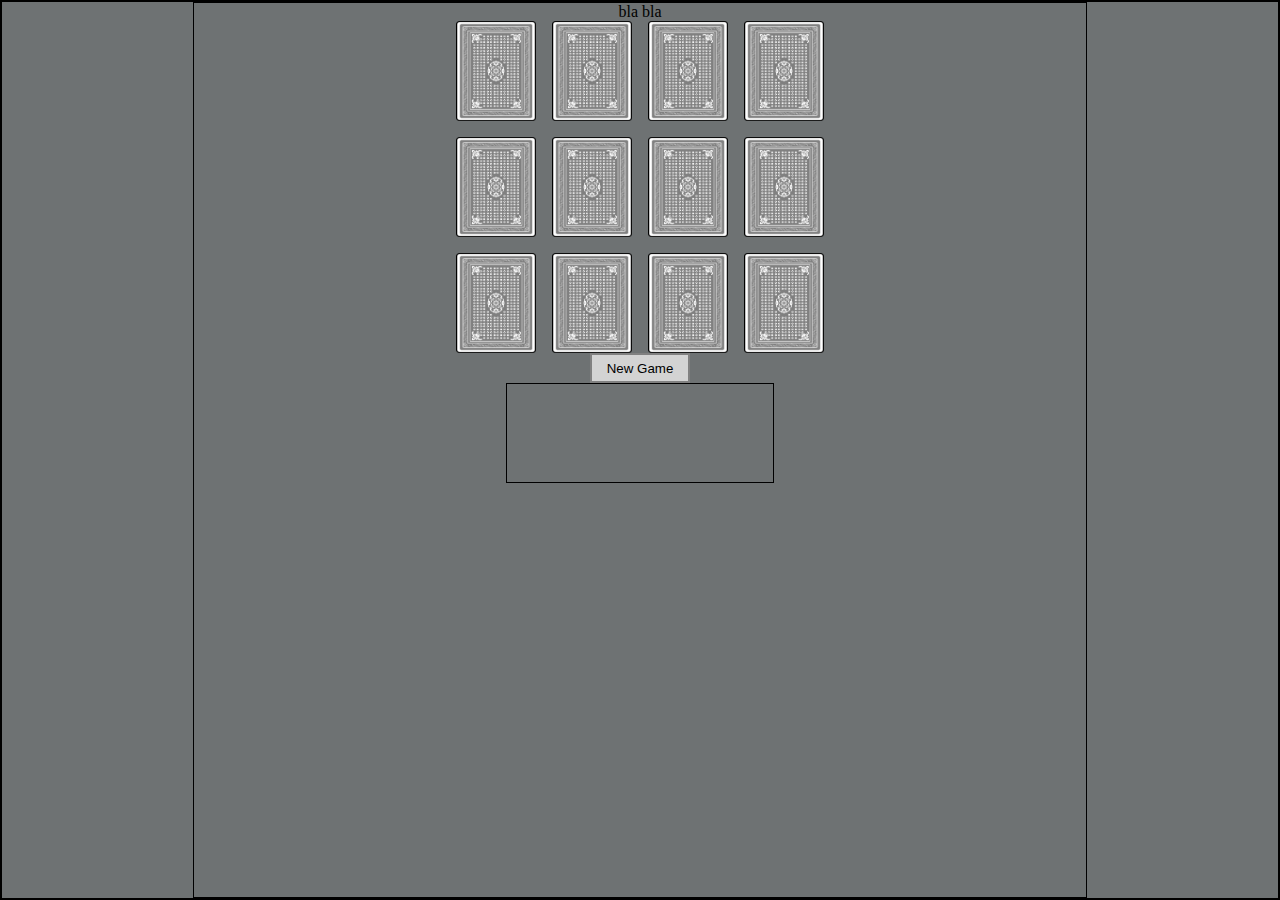
==== index.html @ 5e968b84 "first commit" ====
<!DOCTYPE html>
<html lang="en">
  <head>
    <meta charset="UTF-8" />
    <meta http-equiv="X-UA-Compatible" content="IE=edge" />
    <meta name="viewport" content="width=device-width, initial-scale=1.0" />
    <title>Memory Game</title>
    <link rel="stylesheet" href="style.css" />
  </head>
  <body>
    <div class="container">
      <div class="game-wrap">
        <div class="message"><p>bla bla</p></div>
        <div class="cards">
          <div class="cell">
            <div class="front"><img src="./images/back-gray.png" /></div>
            <div class="back"></div>
          </div>
          <div class="cell">
            <div class="front"><img src="./images/back-gray.png" /></div>
            <div class="back"></div>
          </div>
          <div class="cell">
            <div class="front"><img src="./images/back-gray.png" /></div>
            <div class="back"></div>
          </div>
          <div class="cell">
            <div class="front"><img src="./images/back-gray.png" /></div>
            <div class="back"></div>
          </div>
          <div class="cell">
            <div class="front"><img src="./images/back-gray.png" /></div>
            <div class="back"></div>
          </div>
          <div class="cell">
            <div class="front"><img src="./images/back-gray.png" /></div>
            <div class="back"></div>
          </div>
          <div class="cell">
            <div class="front"><img src="./images/back-gray.png" /></div>
            <div class="back"></div>
          </div>
          <div class="cell">
            <div class="front"><img src="./images/back-gray.png" /></div>
            <div class="back"></div>
          </div>
          <div class="cell">
            <div class="front"><img src="./images/back-gray.png" /></div>
            <div class="back"></div>
          </div>
          <div class="cell">
            <div class="front"><img src="./images/back-gray.png" /></div>
            <div class="back"></div>
          </div>
          <div class="cell">
            <div class="front"><img src="./images/back-gray.png" /></div>
            <div class="back"></div>
          </div>
          <div class="cell">
            <div class="front"><img src="./images/back-gray.png" /></div>
            <div class="back"></div>
          </div>
        </div>
        <a href="http://www.google.com" target="blank"><button class="reset">New Game</button></a>
        <div class="side-menu"></div>
      </div>
    </div>

    <script src="app.js"></script>
  </body>
</html>
---- style.css ----
* {
  padding: 0;
  margin: 0;
  box-sizing: border-box;
}

body {
  background: rgb(110, 114, 115);
  height: 100vh;
  border: 1px solid black;
}

.container {
  display: flex;
  border: 1px solid black;
  height: 100%;
  width: 100%;
  align-items: center;
  justify-content: center;
}

.game-wrap {
  display: flex;
  flex-direction: column;
  align-items: center;
  border: 1px solid black;
  width: 70%;
  height: 100%;
}

.side-menu {
  display: flex;
  width: 30%;
  height: 100px;
  border: 1px solid black;
}

.reset {
  width: 100px;
  height: 30px;
  border: 2px solid grey;
  background: lightgray;
  transition: 0.5s;
}

.reset:hover {
  background: rgb(32, 103, 225);
  color: white;
  cursor: pointer;
}

.cards {
  display: grid;
  grid-template-columns: repeat(4, 1fr);
  grid-template-rows: repeat(3, 1fr);
  gap: 1rem;
}
.cell {
  width: 80px;
  height: 100px;
  /* background: wheat; */
  order: 1;
  position: relative;
}

.front {
  height: 100%;
  width: 100%;
  /* background: rgb(22, 39, 86); */
  position: absolute;
  z-index: 1;
}
.back {
  height: 100%;
  width: 100%;
  /* background: blue; */
  position: absolute;
}
.front img {
  width: 100%;
  height: 100%;
}
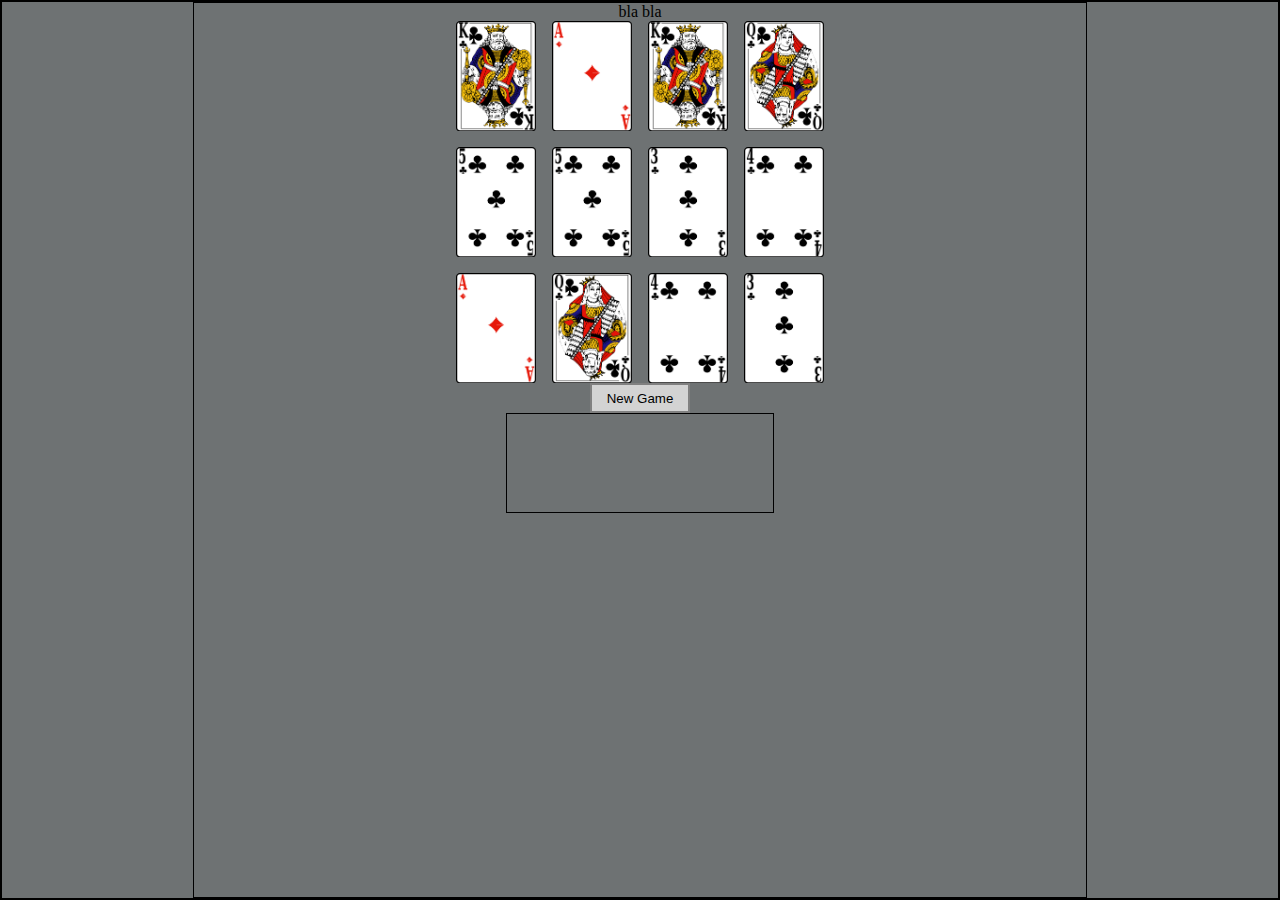
==== commit df532ee3: "update" ====
--- a/index.html
+++ b/index.html
@@ -61,7 +61,7 @@
             <div class="back"></div>
           </div>
         </div>
-        <a href="http://www.google.com" target="blank"><button class="reset">New Game</button></a>
+        <a href="index.html" target="blank"><button class="reset">New Game</button></a>
         <div class="side-menu"></div>
       </div>
     </div>
--- a/style.css
+++ b/style.css
@@ -57,7 +57,7 @@
 }
 .cell {
   width: 80px;
-  height: 100px;
+  height: 110px;
   /* background: wheat; */
   order: 1;
   position: relative;
@@ -79,4 +79,10 @@
 .front img {
   width: 100%;
   height: 100%;
+  display: none;
 }
+
+.back img {
+  width: 100%;
+  height: 100%;
+}
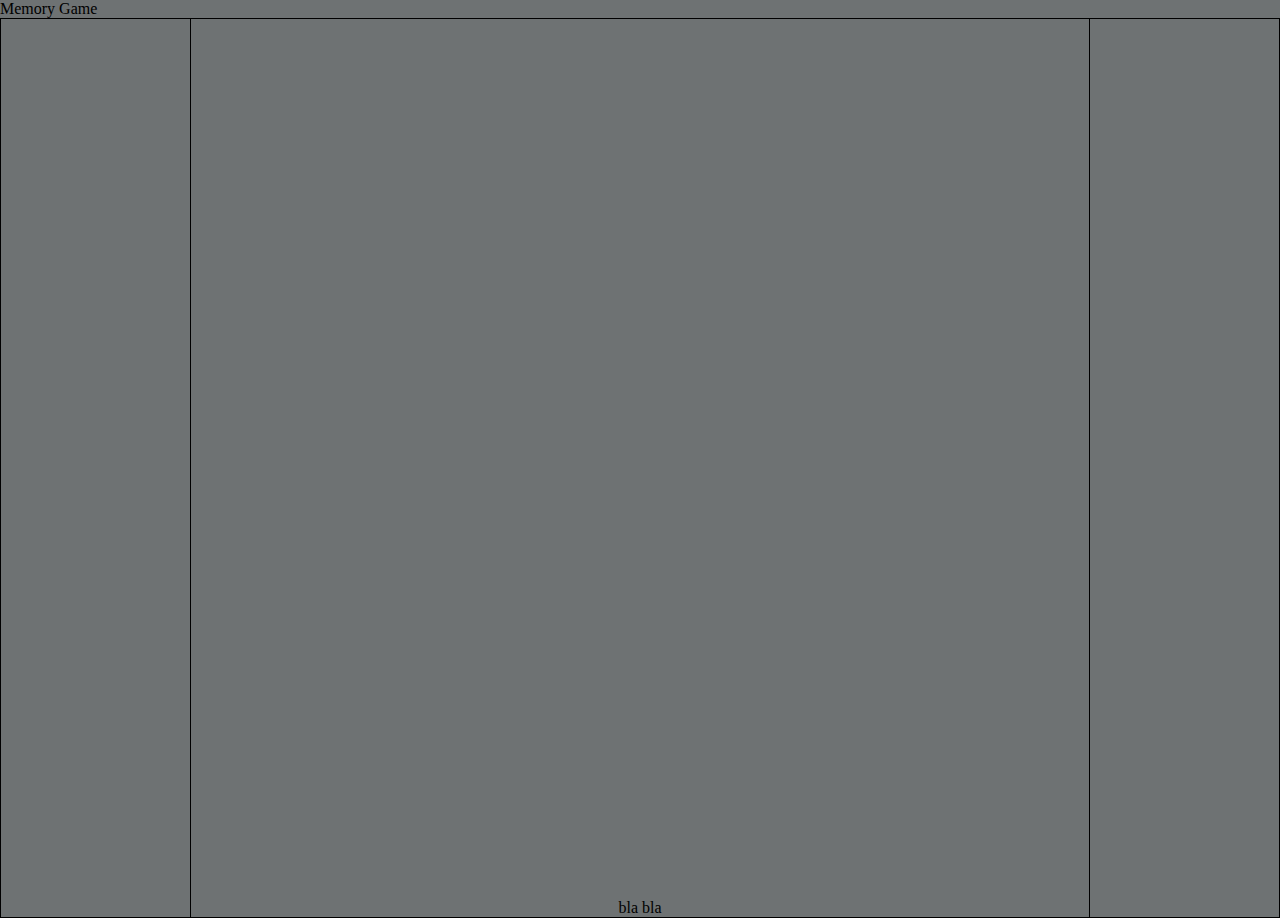
==== commit 6685cedd: "asdf" ====
--- a/index.html
+++ b/index.html
@@ -1,71 +1,95 @@
 <!DOCTYPE html>
 <html lang="en">
-  <head>
-    <meta charset="UTF-8" />
-    <meta http-equiv="X-UA-Compatible" content="IE=edge" />
-    <meta name="viewport" content="width=device-width, initial-scale=1.0" />
-    <title>Memory Game</title>
-    <link rel="stylesheet" href="style.css" />
-  </head>
-  <body>
-    <div class="container">
-      <div class="game-wrap">
-        <div class="message"><p>bla bla</p></div>
-        <div class="cards">
+
+<head>
+  <meta charset="UTF-8" <meta http-equiv="X-UA-Compatible" content="IE=edge" <meta name="viewport"
+    content="width=device-width, initial-scale=1.0" <title>Memory Game</title>
+  <link rel="stylesheet" href="css/style.css" </head>
+
+<body>
+  <div class="container">
+    <main class="game-wrap">
+      <div class="message">
+        <p>bla bla</p>
+      </div>
+      <div class="cards">
+        <div class="card">
           <div class="cell">
-            <div class="front"><img src="./images/back-gray.png" /></div>
-            <div class="back"></div>
-          </div>
-          <div class="cell">
-            <div class="front"><img src="./images/back-gray.png" /></div>
-            <div class="back"></div>
-          </div>
-          <div class="cell">
-            <div class="front"><img src="./images/back-gray.png" /></div>
-            <div class="back"></div>
-          </div>
-          <div class="cell">
-            <div class="front"><img src="./images/back-gray.png" /></div>
-            <div class="back"></div>
-          </div>
-          <div class="cell">
-            <div class="front"><img src="./images/back-gray.png" /></div>
-            <div class="back"></div>
-          </div>
-          <div class="cell">
-            <div class="front"><img src="./images/back-gray.png" /></div>
-            <div class="back"></div>
-          </div>
-          <div class="cell">
-            <div class="front"><img src="./images/back-gray.png" /></div>
-            <div class="back"></div>
-          </div>
-          <div class="cell">
-            <div class="front"><img src="./images/back-gray.png" /></div>
-            <div class="back"></div>
-          </div>
-          <div class="cell">
-            <div class="front"><img src="./images/back-gray.png" /></div>
-            <div class="back"></div>
-          </div>
-          <div class="cell">
-            <div class="front"><img src="./images/back-gray.png" /></div>
-            <div class="back"></div>
-          </div>
-          <div class="cell">
-            <div class="front"><img src="./images/back-gray.png" /></div>
-            <div class="back"></div>
-          </div>
-          <div class="cell">
-            <div class="front"><img src="./images/back-gray.png" /></div>
+            <div class="front"></div>
             <div class="back"></div>
           </div>
         </div>
-        <a href="index.html" target="blank"><button class="reset">New Game</button></a>
-        <div class="side-menu"></div>
+        <div class="card">
+          <div class="cell">
+            <div class="front"></div>
+            <div class="back"></div>
+          </div>
+        </div>
+        <div class="card">
+          <div class="cell">
+            <div class="front"></div>
+            <div class="back"></div>
+          </div>
+        </div>
+        <div class="card">
+          <div class="cell">
+            <div class="front"></div>
+            <div class="back"></div>
+          </div>
+        </div>
+        <div class="card">
+          <div class="cell">
+            <div class="front"></div>
+            <div class="back"></div>
+          </div>
+        </div>
+        <div class="card">
+          <div class="cell">
+            <div class="front"></div>
+            <div class="back"></div>
+          </div>
+        </div>
+        <div class="card">
+          <div class="cell">
+            <div class="front"></div>
+            <div class="back"></div>
+          </div>
+        </div>
+        <div class="card">
+          <div class="cell">
+            <div class="front"></div>
+            <div class="back"></div>
+          </div>
+        </div>
+        <div class="card">
+          <div class="cell">
+            <div class="front"></div>
+            <div class="back"></div>
+          </div>
+        </div>
+        <div class="card">
+          <div class="cell">
+            <div class="front"></div>
+            <div class="back"></div>
+          </div>
+        </div>
+        <div class="card">
+          <div class="cell">
+            <div class="front"></div>
+            <div class="back"></div>
+          </div>
+        </div>
+        <div class="card">
+          <div class="cell">
+            <div class="front"></div>
+             <div class="back"></div>
+          </div>
+        </div>
       </div>
+      <div class="side-menu"></div>
     </div>
+    </div>
+</body>
+<script src="script/app.js"></script>
 
-    <script src="app.js"></script>
-  </body>
-</html>
+</html>--- a/css/style.css
+++ b/css/style.css
@@ -0,0 +1,76 @@
+* {
+  padding: 0;
+  margin: 0;
+  box-sizing: border-box;
+}
+
+body {
+  background: rgb(110, 114, 115);
+  height: 100vh;
+  width: 100vw;
+}
+
+.container {
+  height: 100%;
+  width: 100%;
+  display: flex;
+  border: 1px solid black;
+  align-items: center;
+  justify-content: center;
+}
+
+main {
+  display: flex;
+  flex-direction: column;
+  align-items: center;
+  justify-content: flex-end;
+  border: 1px solid black;
+  width: 100vmin;
+  height: 100vmin;
+}
+
+aside {
+  display: flex;
+  height: 100%;
+  width: 150px;
+  border: 1px solid black;
+}
+#cards {
+  display: grid;
+  grid-template-columns: repeat(4, 1fr);
+  grid-template-rows: repeat(3, 1fr);
+  gap: 1rem;
+  width: 100%;
+  height: 90%;
+}
+.cell {
+  width: 100%;
+  height: 100%;
+}
+.card {
+  position: relative;
+  width: 100%;
+  height: 100%;
+  transition: transform 0.8s;
+  transform-style: preserve-3d;
+}
+.cell:hover .card {
+  transform: rotateY(180deg);
+}
+
+.front {
+  position: absolute;
+  background-color: antiquewhite;
+  width: 100%;
+  height: 100%;
+  backface-visibility: hidden;
+}
+
+.back {
+  position: absolute;
+  background-color: blueviolet;
+  width: 100%;
+  height: 100%;
+  transform: rotateY(180deg);
+  backface-visibility: hidden;
+}
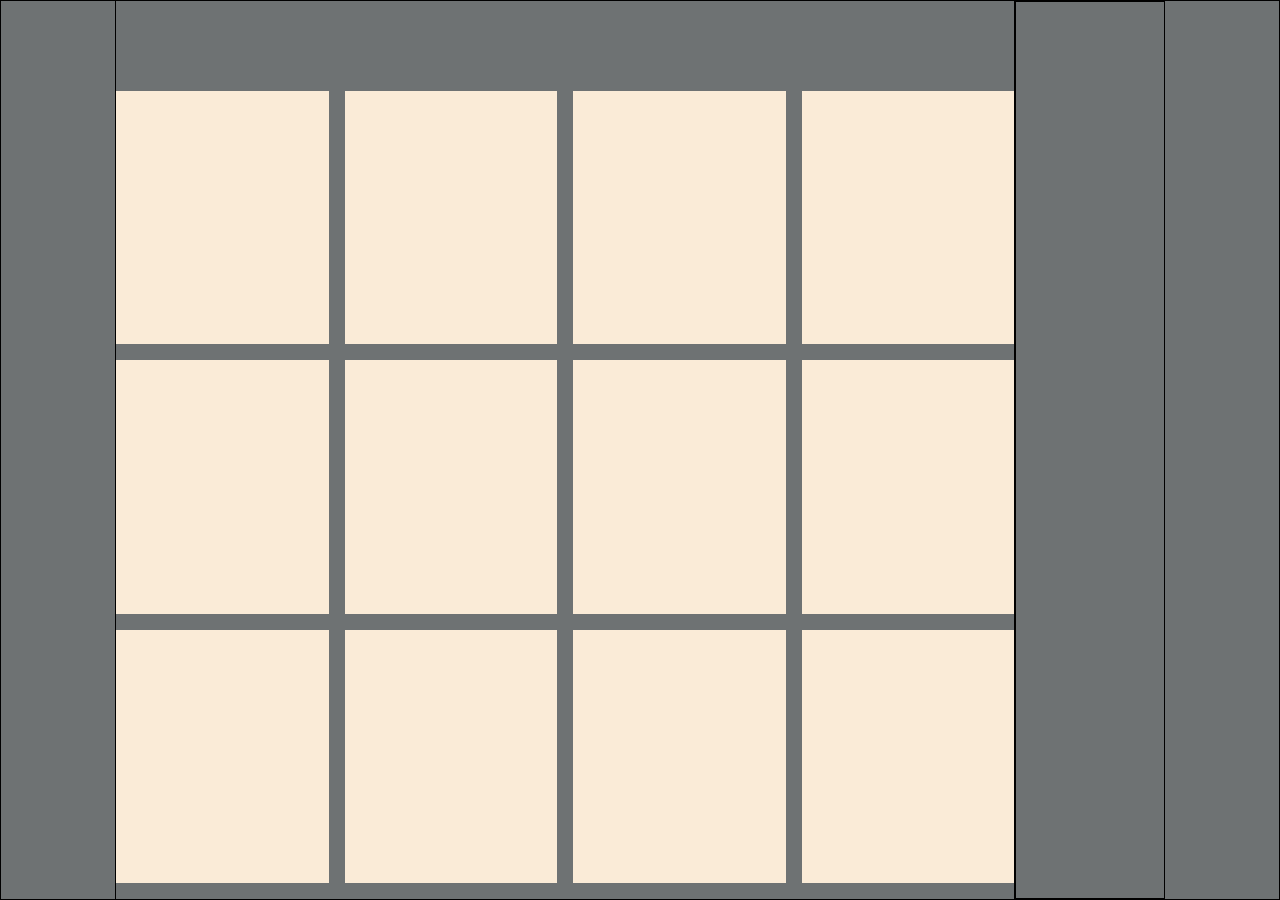
==== commit ff1fcae9: "combined the functions" ====
--- a/index.html
+++ b/index.html
@@ -1,95 +1,112 @@
 <!DOCTYPE html>
 <html lang="en">
-
-<head>
-  <meta charset="UTF-8" <meta http-equiv="X-UA-Compatible" content="IE=edge" <meta name="viewport"
-    content="width=device-width, initial-scale=1.0" <title>Memory Game</title>
-  <link rel="stylesheet" href="css/style.css" </head>
-
-<body>
-  <div class="container">
-    <main class="game-wrap">
-      <div class="message">
-        <p>bla bla</p>
-      </div>
-      <div class="cards">
-        <div class="card">
+  <head>
+    <meta charset="UTF-8" />
+    <meta http-equiv="X-UA-Compatible" content="IE=edge" />
+    <meta name="viewport" content="width=device-width, initial-scale=1.0" />
+    <title>cards</title>
+    <link rel="stylesheet" href="css/style.css" />
+    <link rel="stylesheet" media="(max-width: 630px)" href="css/mobile.css" />
+  </head>
+  <body>
+    <div class="container">
+      <main>
+        <div class="top-text"></div>
+        <div id="cards">
           <div class="cell">
-            <div class="front"></div>
-            <div class="back"></div>
+            <div class="card">
+              <div class="front"></div>
+              <div class="back"></div>
+            </div>
+          </div>
+          <div class="cell">
+            <div class="card">
+              <div class="front"></div>
+              <div class="back"></div>
+            </div>
+          </div>
+          <div class="cell">
+            <div class="card">
+              <div class="front"></div>
+              <div class="back"></div>
+            </div>
+          </div>
+          <div class="cell">
+            <div class="card">
+              <div class="front"></div>
+              <div class="back"></div>
+            </div>
+          </div>
+          <div class="cell">
+            <div class="card">
+              <div class="front"></div>
+              <div class="back"></div>
+            </div>
+          </div>
+          <div class="cell">
+            <div class="card">
+              <div class="front"></div>
+              <div class="back"></div>
+            </div>
+          </div>
+          <div class="cell">
+            <div class="card">
+              <div class="front"></div>
+              <div class="back"></div>
+            </div>
+          </div>
+          <div class="cell">
+            <div class="card">
+              <div class="front"></div>
+              <div class="back"></div>
+            </div>
+          </div>
+          <div class="cell">
+            <div class="card">
+              <div class="front"></div>
+              <div class="back"></div>
+            </div>
+          </div>
+          <div class="cell">
+            <div class="card">
+              <div class="front"></div>
+              <div class="back"></div>
+            </div>
+          </div>
+          <div class="cell">
+            <div class="card">
+              <div class="front"></div>
+              <div class="back"></div>
+            </div>
+          </div>
+          <div class="cell">
+            <div class="card">
+              <div class="front"></div>
+              <div class="back"></div>
+            </div>
+          </div>
+          <div class="cell">
+            <div class="card">
+              <div class="front"></div>
+              <div class="back"></div>
+            </div>
+          </div>
+          <div class="cell">
+            <div class="card">
+              <div class="front"></div>
+              <div class="back"></div>
+            </div>
+          </div>
+          <div class="cell">
+            <div class="card">
+              <div class="front"></div>
+              <div class="back"></div>
+            </div>
           </div>
         </div>
-        <div class="card">
-          <div class="cell">
-            <div class="front"></div>
-            <div class="back"></div>
-          </div>
-        </div>
-        <div class="card">
-          <div class="cell">
-            <div class="front"></div>
-            <div class="back"></div>
-          </div>
-        </div>
-        <div class="card">
-          <div class="cell">
-            <div class="front"></div>
-            <div class="back"></div>
-          </div>
-        </div>
-        <div class="card">
-          <div class="cell">
-            <div class="front"></div>
-            <div class="back"></div>
-          </div>
-        </div>
-        <div class="card">
-          <div class="cell">
-            <div class="front"></div>
-            <div class="back"></div>
-          </div>
-        </div>
-        <div class="card">
-          <div class="cell">
-            <div class="front"></div>
-            <div class="back"></div>
-          </div>
-        </div>
-        <div class="card">
-          <div class="cell">
-            <div class="front"></div>
-            <div class="back"></div>
-          </div>
-        </div>
-        <div class="card">
-          <div class="cell">
-            <div class="front"></div>
-            <div class="back"></div>
-          </div>
-        </div>
-        <div class="card">
-          <div class="cell">
-            <div class="front"></div>
-            <div class="back"></div>
-          </div>
-        </div>
-        <div class="card">
-          <div class="cell">
-            <div class="front"></div>
-            <div class="back"></div>
-          </div>
-        </div>
-        <div class="card">
-          <div class="cell">
-            <div class="front"></div>
-             <div class="back"></div>
-          </div>
-        </div>
-      </div>
-      <div class="side-menu"></div>
+      </main>
+      <aside></aside>
     </div>
-    </div>
-</body>
-<script src="script/app.js"></script>
-
-</html>+  </body>
+  <script src="./script/app.js"></script>
+</html>
--- a/css/style.css
+++ b/css/style.css
@@ -54,10 +54,27 @@
   transition: transform 0.8s;
   transform-style: preserve-3d;
 }
-.cell:hover .card {
-  transform: rotateY(180deg);
+
+.flipBack {
+  animation: flip 2s forwards;
+  animation: flipBack 1s forwards;
 }
-
+@keyframes flip {
+  from {
+    transform: rotateY(0deg);
+  }
+  to {
+    transform: rotateY(180deg);
+  }
+}
+@keyframes flipBack {
+  from {
+    transform: rotateY(180deg);
+  }
+  to {
+    transform: rotateY(0deg);
+  }
+}
 .front {
   position: absolute;
   background-color: antiquewhite;
@@ -68,7 +85,10 @@
 
 .back {
   position: absolute;
-  background-color: blueviolet;
+  /* background-color: blueviolet; */
+  background-position: center;
+  background-repeat: no-repeat;
+  background-size: cover;
   width: 100%;
   height: 100%;
   transform: rotateY(180deg);
--- a/css/mobile.css
+++ b/css/mobile.css
@@ -0,0 +1,7 @@
+.container {
+  flex-direction: column;
+}
+aside {
+  height: 20%;
+  width: 100%;
+}
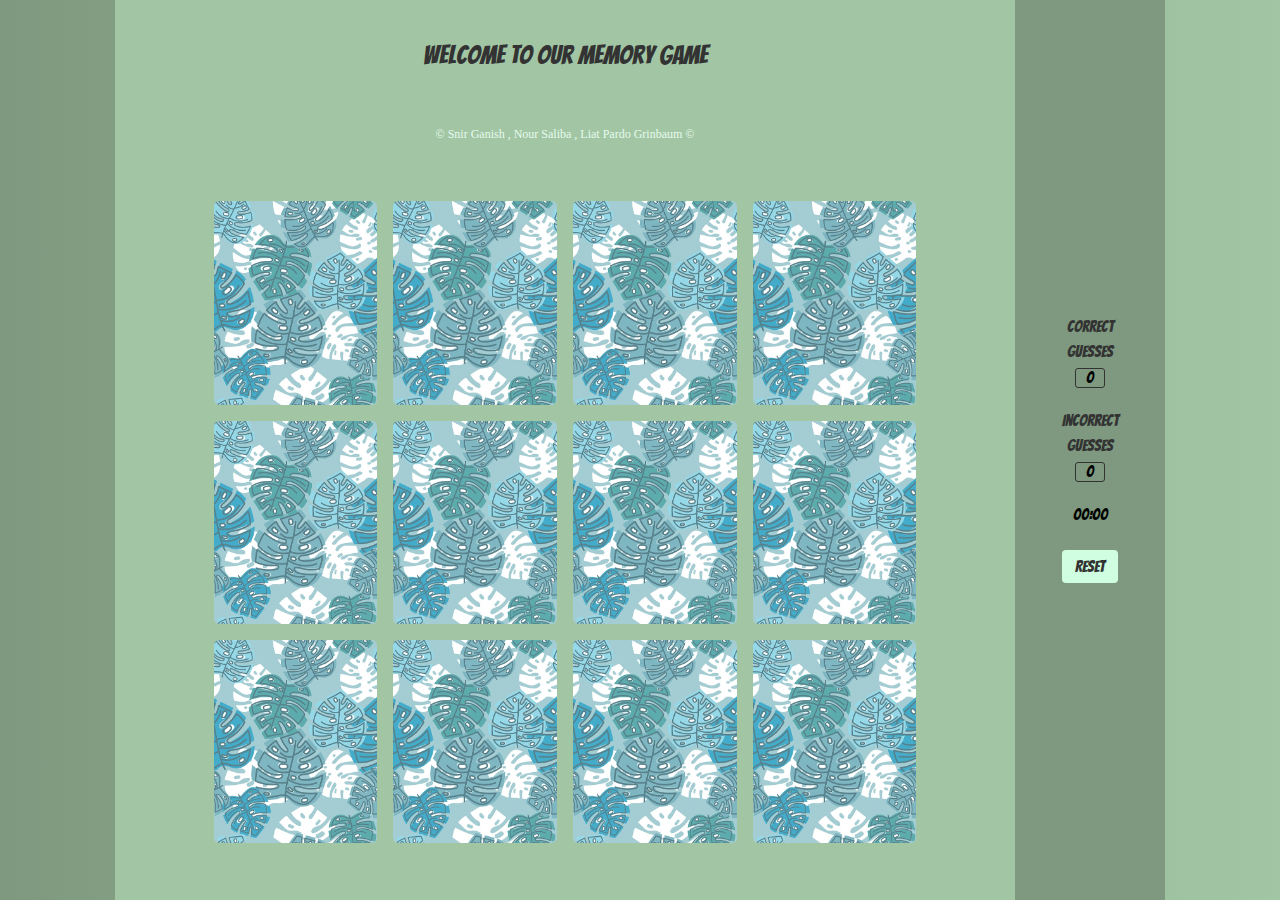
==== commit a8a44e8c: "side bar, timer, design" ====
--- a/index.html
+++ b/index.html
@@ -7,10 +7,13 @@
     <title>cards</title>
     <link rel="stylesheet" href="css/style.css" />
     <link rel="stylesheet" media="(max-width: 630px)" href="css/mobile.css" />
+    <link href="https://fonts.googleapis.com/css2?family=Bangers&family=Permanent+Marker&display=swap" rel="stylesheet" />
   </head>
   <body>
     <div class="container">
       <main>
+        <div class="welcome">Welcome to our Memory Game</div>
+        <div class="names">&copy; Snir Ganish , Nour Saliba , Liat Pardo Grinbaum &copy;</div>
         <div class="top-text"></div>
         <div id="cards">
           <div class="cell">
@@ -105,7 +108,22 @@
           </div>
         </div>
       </main>
-      <aside></aside>
+      <aside>
+        <div class="innerDiv">
+          <div class="correct">
+            <p>Correct</p>
+            <p>guesses</p>
+            <div class="scoreCorrect">0</div>
+          </div>
+          <div class="inCorrect">
+            <p>Incorrect</p>
+            <p>guesses</p>
+            <div class="scoreInCorrect">0</div>
+          </div>
+          <div class="timer"><label id="minutes">00</label>:<label id="seconds">00</label></div>
+          <a class="reset" href="index.html"><div>RESET</div></a>
+        </div>
+      </aside>
     </div>
   </body>
   <script src="./script/app.js"></script>
--- a/css/style.css
+++ b/css/style.css
@@ -5,43 +5,125 @@
 }
 
 body {
-  background: rgb(110, 114, 115);
   height: 100vh;
   width: 100vw;
+  font-family: "Bangers", cursive;
+  color: #333;
 }
 
 .container {
   height: 100%;
   width: 100%;
   display: flex;
-  border: 1px solid black;
+  /* border: 1px solid black; */
   align-items: center;
   justify-content: center;
+  /* background: url(/lanscape/backgroundImg.jpg) no-repeat center center/cover; */
+  background: linear-gradient(90deg, rgb(126, 153, 127), rgb(162, 198, 164));
 }
 
 main {
+  background: rgb(162, 198, 164);
   display: flex;
   flex-direction: column;
   align-items: center;
-  justify-content: flex-end;
-  border: 1px solid black;
+  justify-content: space-around;
+  /* border: 1px solid black; */
   width: 100vmin;
   height: 100vmin;
+  padding: 0.7rem;
 }
 
+.welcome {
+  font-size: 26px;
+}
+
+.names {
+  color: #e6faed;
+  font-size: 12px;
+  font-family: "Permanent Marker", cursive;
+}
+
+.top-text {
+  display: none;
+  font-size: 20px;
+  transition: all 1.5s ease-in-out;
+}
+
+/* sideBar- scores+timer */
 aside {
   display: flex;
+  flex-direction: column;
+  align-items: center;
+  justify-content: center;
+  background: rgb(126, 153, 127);
   height: 100%;
   width: 150px;
-  border: 1px solid black;
+
+  gap: 1.5rem;
 }
+
+.innerDiv {
+  display: flex;
+  flex-direction: column;
+  align-items: center;
+  justify-content: center;
+  height: 30%;
+  width: 150px;
+
+  gap: 1.5rem;
+}
+.correct,
+.inCorrect {
+  display: flex;
+  flex-direction: column;
+  align-items: center;
+  width: 100%;
+}
+.correct p,
+.inCorrect p {
+  text-align: center;
+  margin-bottom: 0.5rem;
+}
+.scoreCorrect,
+.scoreInCorrect {
+  text-align: center;
+  width: 30px;
+  height: 20px;
+  border: #333 1px solid;
+  border-radius: 3px;
+  color: black;
+}
+
+.timer {
+  text-align: center;
+  width: 45px;
+  height: 20px;
+  color: black;
+}
+
+.reset {
+  text-decoration: none;
+  color: #333;
+  padding: 0.5rem 0.8rem;
+  background: #cfffe0;
+  border-radius: 4px;
+}
+
+.reset:hover {
+  color: #e6faed;
+  background: rgb(114, 113, 113);
+}
+
+/* main game */
+
 #cards {
   display: grid;
   grid-template-columns: repeat(4, 1fr);
   grid-template-rows: repeat(3, 1fr);
   gap: 1rem;
-  width: 100%;
-  height: 90%;
+  width: 80%;
+  height: 75%;
 }
 .cell {
   width: 100%;
@@ -77,10 +159,16 @@
 }
 .front {
   position: absolute;
-  background-color: antiquewhite;
+  background: url("/lanscape/backimg.jpg") center center/cover;
   width: 100%;
   height: 100%;
   backface-visibility: hidden;
+  border-radius: 5px;
+  transition: all 0.5s ease-out;
+}
+
+.front:hover {
+  opacity: 0.5;
 }
 
 .back {
@@ -93,4 +181,5 @@
   height: 100%;
   transform: rotateY(180deg);
   backface-visibility: hidden;
+  border-radius: 5px;
 }
--- a/css/mobile.css
+++ b/css/mobile.css
@@ -2,6 +2,28 @@
   flex-direction: column;
 }
 aside {
-  height: 20%;
+  height: 25%;
   width: 100%;
+  flex-direction: row;
+  align-items: flex-start;
+  justify-content: center;
 }
+
+.innerDiv {
+  flex-direction: row;
+  height: 100%;
+  padding: 1rem;
+}
+
+.correct,
+.inCorrect {
+  width: 60px;
+}
+
+.welcome {
+  font-size: 18px;
+}
+
+.names {
+  font-size: 10px;
+}
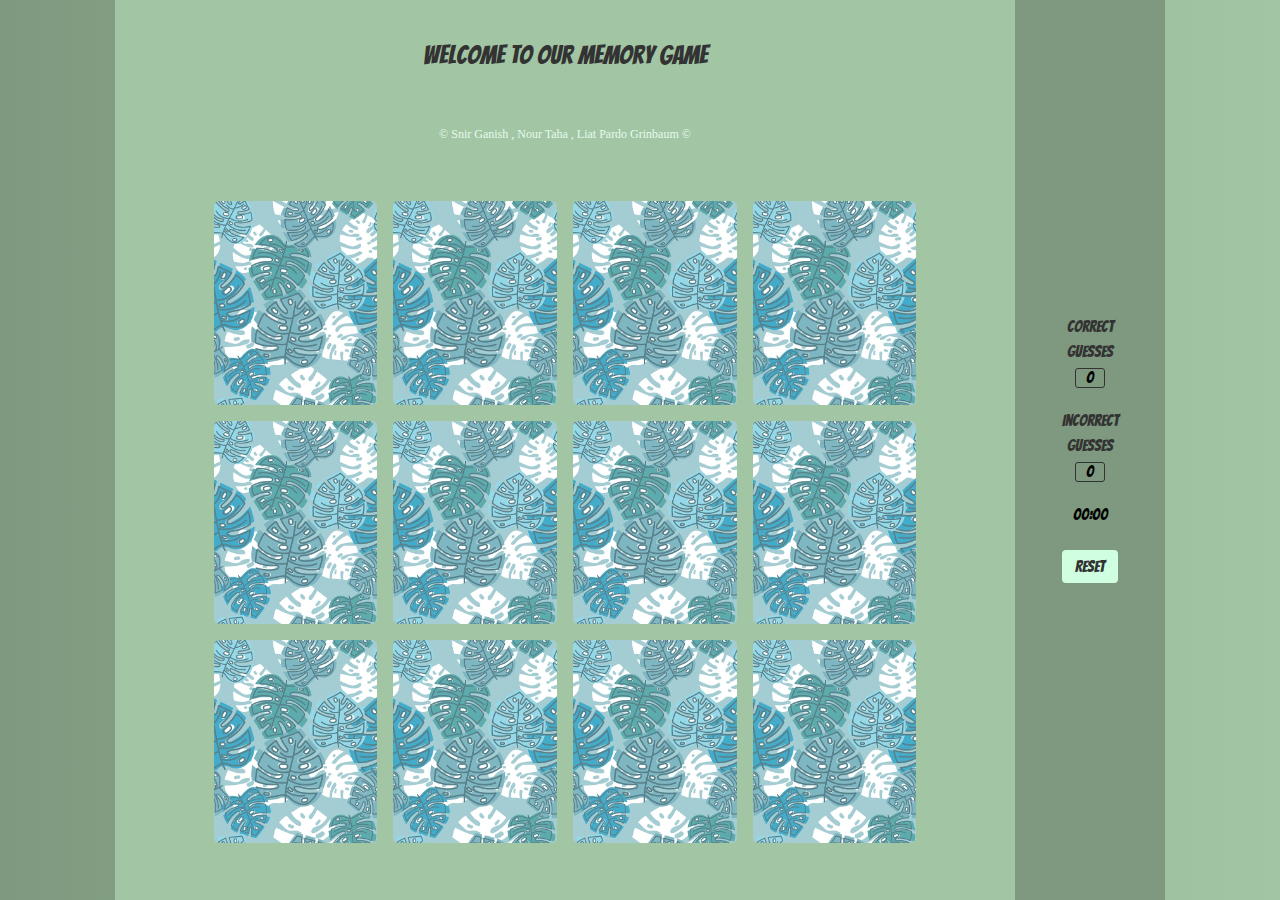
==== commit cf4fbca9: "update names" ====
--- a/index.html
+++ b/index.html
@@ -13,7 +13,7 @@
     <div class="container">
       <main>
         <div class="welcome">Welcome to our Memory Game</div>
-        <div class="names">&copy; Snir Ganish , Nour Saliba , Liat Pardo Grinbaum &copy;</div>
+        <div class="names">&copy; Snir Ganish , Nour Taha , Liat Pardo Grinbaum &copy;</div>
         <div class="top-text"></div>
         <div id="cards">
           <div class="cell">
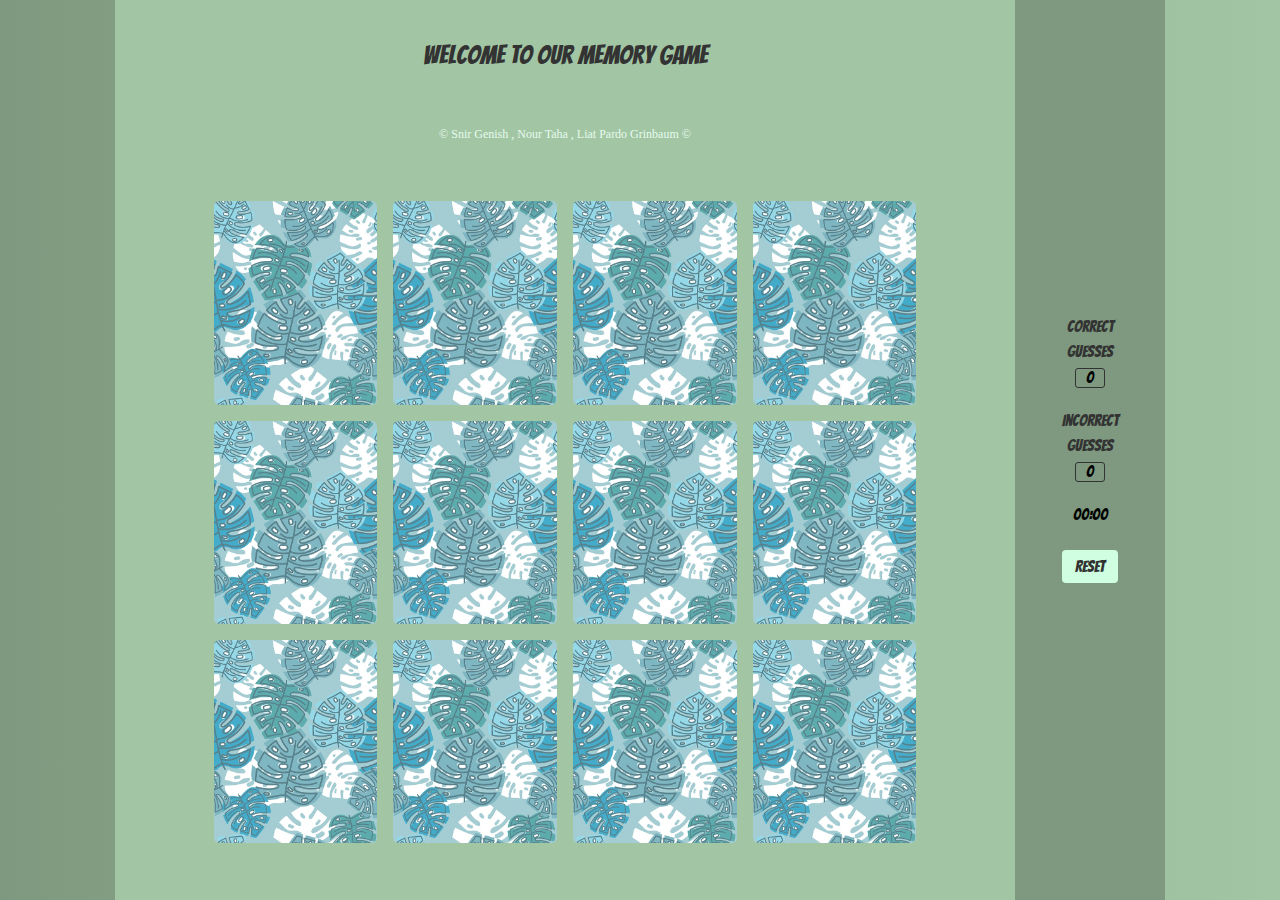
==== commit 19523d0b: "fixing dubble tap bug and mobile sizing" ====
--- a/index.html
+++ b/index.html
@@ -7,13 +7,18 @@
     <title>cards</title>
     <link rel="stylesheet" href="css/style.css" />
     <link rel="stylesheet" media="(max-width: 630px)" href="css/mobile.css" />
-    <link href="https://fonts.googleapis.com/css2?family=Bangers&family=Permanent+Marker&display=swap" rel="stylesheet" />
+    <link
+      href="https://fonts.googleapis.com/css2?family=Bangers&family=Permanent+Marker&display=swap"
+      rel="stylesheet"
+    />
   </head>
   <body>
     <div class="container">
       <main>
         <div class="welcome">Welcome to our Memory Game</div>
-        <div class="names">&copy; Snir Ganish , Nour Taha , Liat Pardo Grinbaum &copy;</div>
+        <div class="names">
+          &copy; Snir Genish , Nour Taha , Liat Pardo Grinbaum &copy;
+        </div>
         <div class="top-text"></div>
         <div id="cards">
           <div class="cell">
@@ -120,7 +125,9 @@
             <p>guesses</p>
             <div class="scoreInCorrect">0</div>
           </div>
-          <div class="timer"><label id="minutes">00</label>:<label id="seconds">00</label></div>
+          <div class="timer">
+            <label id="minutes">00</label>:<label id="seconds">00</label>
+          </div>
           <a class="reset" href="index.html"><div>RESET</div></a>
         </div>
       </aside>
--- a/css/style.css
+++ b/css/style.css
@@ -13,7 +13,7 @@
 
 .container {
   height: 100%;
-  width: 100%;
+  width: 100vw;
   display: flex;
   /* border: 1px solid black; */
   align-items: center;
@@ -45,11 +45,26 @@
 }
 
 .top-text {
+  margin-top: 4rem;
   display: none;
-  font-size: 20px;
-  transition: all 1.5s ease-in-out;
-}
-
+  font-size: 40px;
+  transition: all 1.3s ease-in-out;
+
+  animation: textAnim 1.5s;
+}
+
+@keyframes textAnim {
+  from {
+    display: none;
+    opacity: 0;
+    transform: rotate(0deg) scale(0.5);
+  }
+  to {
+    opacity: 1;
+    display: block;
+    transform: rotate(360deg) scale(1);
+  }
+}
 /* sideBar- scores+timer */
 aside {
   display: flex;
@@ -137,9 +152,17 @@
   transform-style: preserve-3d;
 }
 
-.flipBack {
-  animation: flip 2s forwards;
-  animation: flipBack 1s forwards;
+@keyframes gone {
+  from {
+    transform: scale(1);
+    opacity: 1;
+    display: flex;
+  }
+  to {
+    transform: scale(0.2);
+    opacity: 0;
+    display: none;
+  }
 }
 @keyframes flip {
   from {
@@ -159,7 +182,7 @@
 }
 .front {
   position: absolute;
-  background: url("/lanscape/backimg.jpg") center center/cover;
+  background: url("img/backimg.jpg") center center/cover;
   width: 100%;
   height: 100%;
   backface-visibility: hidden;
@@ -168,12 +191,11 @@
 }
 
 .front:hover {
-  opacity: 0.5;
+  opacity: 0.7;
 }
 
 .back {
   position: absolute;
-  /* background-color: blueviolet; */
   background-position: center;
   background-repeat: no-repeat;
   background-size: cover;
--- a/css/mobile.css
+++ b/css/mobile.css
@@ -1,5 +1,6 @@
 .container {
   flex-direction: column;
+  justify-content: space-between;
 }
 aside {
   height: 25%;
@@ -8,7 +9,9 @@
   align-items: flex-start;
   justify-content: center;
 }
-
+main {
+  height: 100%;
+}
 .innerDiv {
   flex-direction: row;
   height: 100%;
@@ -18,12 +21,22 @@
 .correct,
 .inCorrect {
   width: 60px;
+  font-size: 18px;
 }
 
 .welcome {
-  font-size: 18px;
+  font-size: 20px;
 }
 
 .names {
-  font-size: 10px;
+  font-size: 12px;
 }
+.timer,
+.reset {
+  font-size: 20px;
+}
+#cards {
+  width: 100%;
+  height: 80%;
+  gap: 0.6rem;
+}
